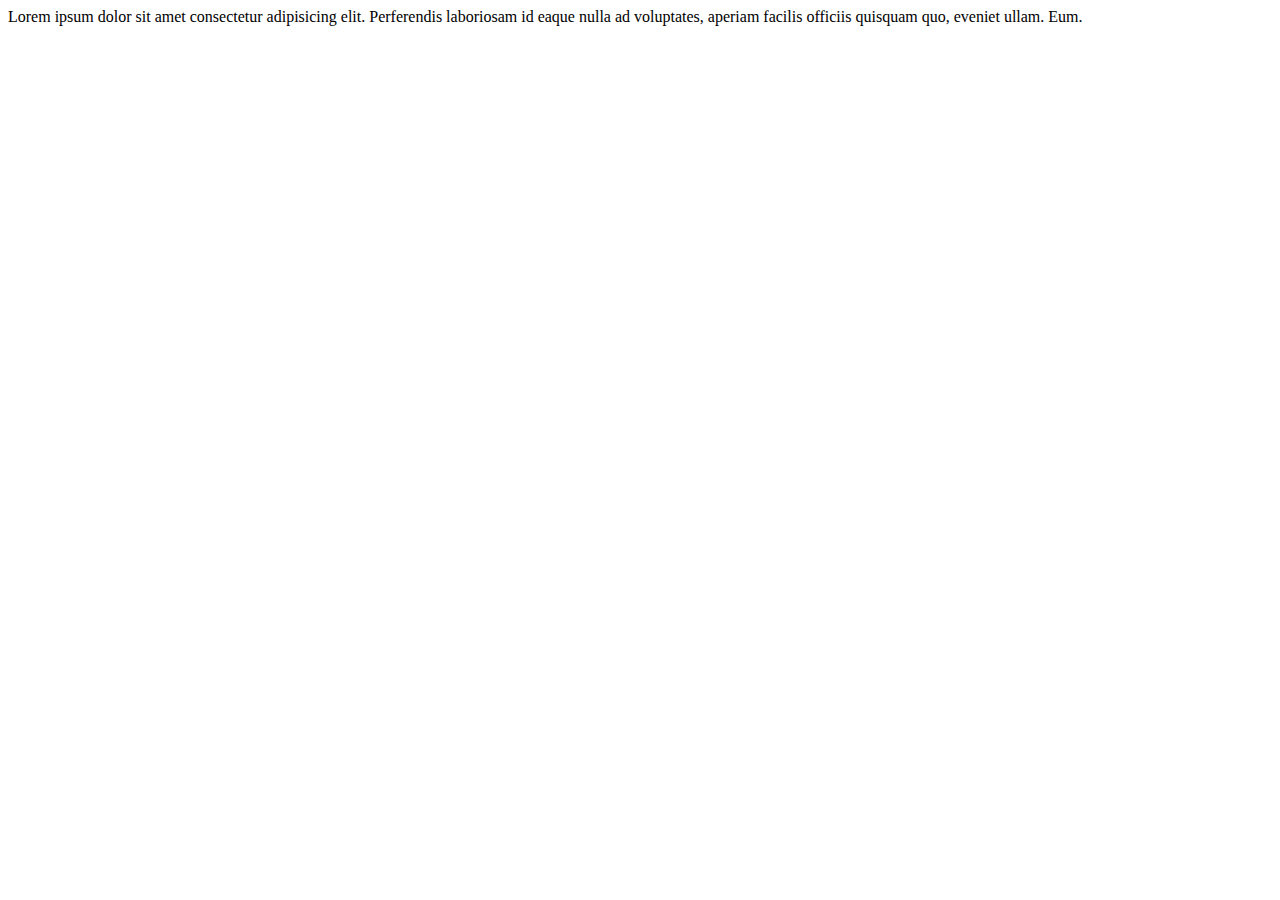
==== index.html @ 2ce83981 "first example" ====
<!DOCTYPE html>
<html lang="en">
<head>
    <meta charset="UTF-8">
    <meta name="viewport" content="width=device-width, initial-scale=1.0">
    <title>Document</title>
</head>
<body>
   <div>
    Lorem ipsum dolor sit amet consectetur adipisicing elit. Perferendis laboriosam id eaque nulla ad voluptates, aperiam facilis officiis quisquam quo, eveniet ullam. Eum.
   </div> 
</body>
</html>
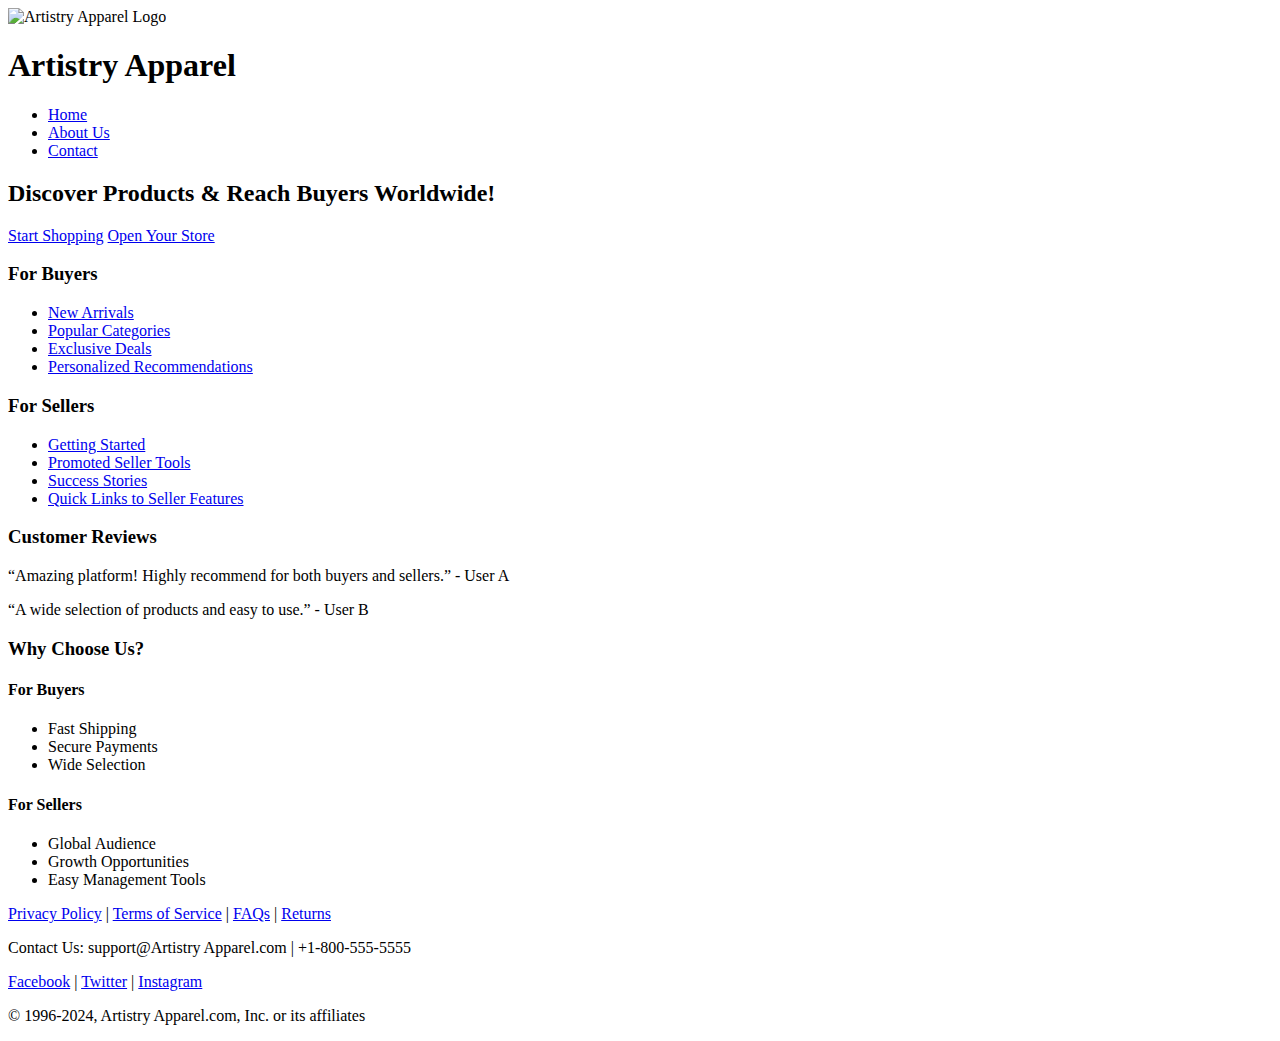
==== commit 3841c529: "Homepage HTML and CSS part created" ====
--- a/index.html
+++ b/index.html
@@ -3,11 +3,102 @@
 <head>
     <meta charset="UTF-8">
     <meta name="viewport" content="width=device-width, initial-scale=1.0">
-    <title>Document</title>
+    <title>Homepage - Buy & Sell Platform</title>
+    <link rel="stylesheet" href="ABOUTUS.css">
+
 </head>
 <body>
-   <div>
-    Lorem ipsum dolor sit amet consectetur adipisicing elit. Perferendis laboriosam id eaque nulla ad voluptates, aperiam facilis officiis quisquam quo, eveniet ullam. Eum.
-   </div> 
+    <!-- Header Section -->
+    <header>
+        <div class="logo">
+            <img src="image2.jpg" alt="Artistry Apparel Logo" width="100px">
+         
+        </div>
+        <div class="art">
+            <h1>Artistry Apparel</h1>
+        </div>
+        <nav>
+            <ul>
+                <li><a href="#">Home</a></li>
+                <li><a href="#">About Us</a></li>
+                <li><a href="#">Contact</a></li>
+            </ul>
+        </nav>
+    </header>
+    
+
+    <!-- Hero Section -->
+    <section class="hero">
+        <h2>Discover Products & Reach Buyers Worldwide!</h2>
+        <div class="cta-buttons">
+            <a href="#" class="cta-buyer">Start Shopping</a>
+            <a href="#" class="cta-seller">Open Your Store</a>
+        </div>
+    </section>
+
+    <!-- Featured Sections -->
+    <section class="featured">
+        <div class="featured-buyers">
+            <h3>For Buyers</h3>
+            <ul>
+                <li><a href="#">New Arrivals</a></li>
+                <li><a href="#">Popular Categories</a></li>
+                <li><a href="#">Exclusive Deals</a></li>
+                <li><a href="#">Personalized Recommendations</a></li>
+            </ul>
+        </div>
+        <div class="featured-sellers">
+            <h3>For Sellers</h3>
+            <ul>
+                <li><a href="#">Getting Started</a></li>
+                <li><a href="#">Promoted Seller Tools</a></li>
+                <li><a href="#">Success Stories</a></li>
+                <li><a href="#">Quick Links to Seller Features</a></li>
+            </ul>
+        </div>
+    </section>
+
+    <!-- Additional Sections -->
+    <section class="reviews">
+        <h3>Customer Reviews</h3>
+        <p>“Amazing platform! Highly recommend for both buyers and sellers.” - User A</p>
+        <p>“A wide selection of products and easy to use.” - User B</p>
+    </section>
+
+    <section class="benefits">
+        <h3>Why Choose Us?</h3>
+        <div class="benefits-buyers">
+            <h4>For Buyers</h4>
+            <ul>
+                <li>Fast Shipping</li>
+                <li>Secure Payments</li>
+                <li>Wide Selection</li>
+            </ul>
+        </div>
+        <div class="benefits-sellers">
+            <h4>For Sellers</h4>
+            <ul>
+                <li>Global Audience</li>
+                <li>Growth Opportunities</li>
+                <li>Easy Management Tools</li>
+            </ul>
+        </div>
+    </section>
+
+    <!-- Footer Section -->
+    <footer>
+        <div class="quick-links">
+            <a href="#">Privacy Policy</a> | <a href="#">Terms of Service</a> | <a href="#">FAQs</a> | <a href="#">Returns</a>
+        </div>
+        <div class="contact-info">
+            <p>Contact Us: support@Artistry Apparel.com | +1-800-555-5555</p>
+        </div>
+        <div class="social-media">
+            <a href="#">Facebook</a> | <a href="#">Twitter</a> | <a href="#">Instagram</a>
+        </div>
+        <div class="newsletter">
+            <p>&copy; 1996-2024, Artistry Apparel.com, Inc. or its affiliates</p>
+          </div>
+    </footer>
 </body>
-</html>+</html>
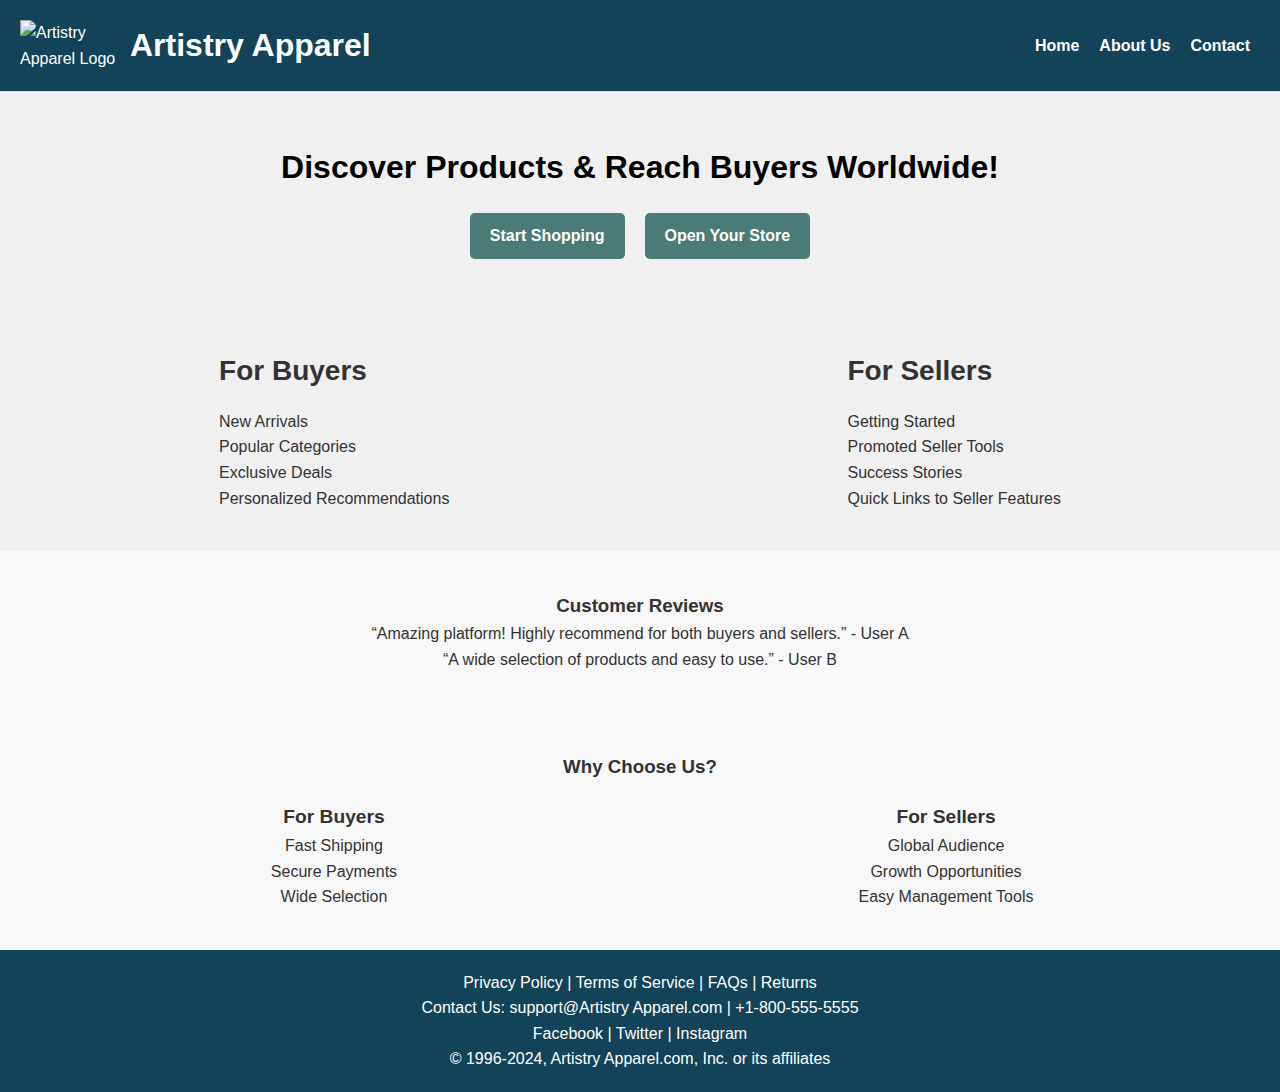
==== commit af21fa67: "small change to connect in css page" ====
--- a/index.html
+++ b/index.html
@@ -4,7 +4,7 @@
     <meta charset="UTF-8">
     <meta name="viewport" content="width=device-width, initial-scale=1.0">
     <title>Homepage - Buy & Sell Platform</title>
-    <link rel="stylesheet" href="ABOUTUS.css">
+    <link rel="stylesheet" href="style.css">
 
 </head>
 <body>
--- a/style.css
+++ b/style.css
@@ -0,0 +1,207 @@
+* {
+    margin: 0;
+    padding: 0;
+    box-sizing: border-box;
+    font-family: Arial, sans-serif;
+}
+
+body {
+    color: #333;
+    line-height: 1.6;
+}
+
+header {
+    display: flex;
+    justify-content: space-between; /* Space between logo and nav */
+    align-items: center; /* Center vertically */
+    padding: 20px;
+    background-color: #134358;
+    border-bottom: 1px solid #ddd;
+    color: #fff;
+}
+
+.logo {
+    display: flex; /* Use flexbox for the logo */
+    align-items: center; /* Center vertically */
+}
+
+.logo img {
+    width: 100px; /* Make the logo bigger */
+    margin-right: 10px; /* Space between logo and text */
+}
+
+.logo h1 {
+    font-size: 2.5em; /* Increase font size for better visibility */
+    color: #fff;
+    font-family: 'Arial Narrow', Arial, sans-serif;
+    text-align: center; /* Center the h1 text */
+    flex-grow: 1; /* Allow the h1 to take up available space */
+    
+}
+
+
+nav {
+    margin-left: auto; /* Push nav to the right */
+}
+
+nav ul {
+    display: flex;
+    list-style: none;
+}
+
+nav ul li {
+    margin: 0 10px;
+}
+
+nav ul li a {
+    text-decoration: none;
+    color: #fff;
+    font-weight: bold;
+}
+
+
+nav ul {
+    display: flex;
+    list-style: none;
+}
+
+nav ul li {
+    margin: 0 10px;
+}
+
+nav ul li a {
+    text-decoration: none;
+    color: #fff;
+    font-weight: bold;
+}
+
+.search-bar input {
+    padding: 5px;
+    font-size: 1em;
+    width: 200px;
+}
+
+.account-options a {
+    text-decoration: none;
+    color: #333;
+    font-weight: bold;
+}
+
+.hero {
+    text-align: center;
+    padding: 50px 20px;
+    background: #f0f0f0;
+    color: #fff;
+}
+
+.hero h2 {
+    font-size: 2em;
+    margin-bottom: 20px;
+    color: black;
+}
+
+.cta-buttons {
+    display: flex;
+    justify-content: center;
+    gap: 20px;
+}
+
+.cta-buyer, .cta-seller {
+    padding: 10px 20px;
+    color: #fff;
+    background-color: #4b7b76;
+    text-decoration: none;
+    border-radius: 5px;
+    font-weight: bold;
+}
+
+.featured {
+    display: flex;
+    justify-content: space-around;
+    padding: 40px 20px;
+    background-color: #f0f0f0;
+}
+
+.featured h3 {
+    margin-bottom: 15px;
+    font-size: 28px;
+}
+
+.featured ul {
+    list-style: none;
+}
+
+.featured ul li a {
+    text-decoration: none;
+    color: #333;
+}
+.reviews{
+    background-color: #f8f8f8;
+}
+.reviews, .benefits {
+    text-align: center;
+    padding: 40px 20px;
+}
+
+.benefits {
+    background-color: #f8f8f8;
+}
+
+.benefits h4 {
+    margin-top: 20px;
+    font-size: 1.2em;
+}
+
+.benefits ul {
+    list-style: none;
+    padding: 0;
+}
+
+.benefits-buyers, .benefits-sellers {
+    display: inline-block;
+    width: 45%;
+    margin: 0 2%;
+}
+
+footer {
+    padding: 20px;
+    background-color: #134358;
+    color: #fff;
+    text-align: center;
+}
+
+footer a {
+    color: #fff;
+    text-decoration: none;
+}
+
+footer .newsletter input[type="email"] {
+    padding: 5px;
+    width: 200px;
+    margin-top: 10px;
+}
+
+footer button {
+    padding: 5px 10px;
+    background-color: #4CAF50;
+    color: #fff;
+    border: none;
+    cursor: pointer;
+    margin-top: 10px;
+}
+
+@media (max-width: 768px) {
+    .featured, .benefits {
+        flex-direction: column;
+    }
+
+    .cta-buttons {
+        flex-direction: column;
+        gap: 10px;
+    }
+
+    .benefits-buyers, .benefits-sellers {
+        width: 90%;
+        margin: 10px auto;
+    }
+}
